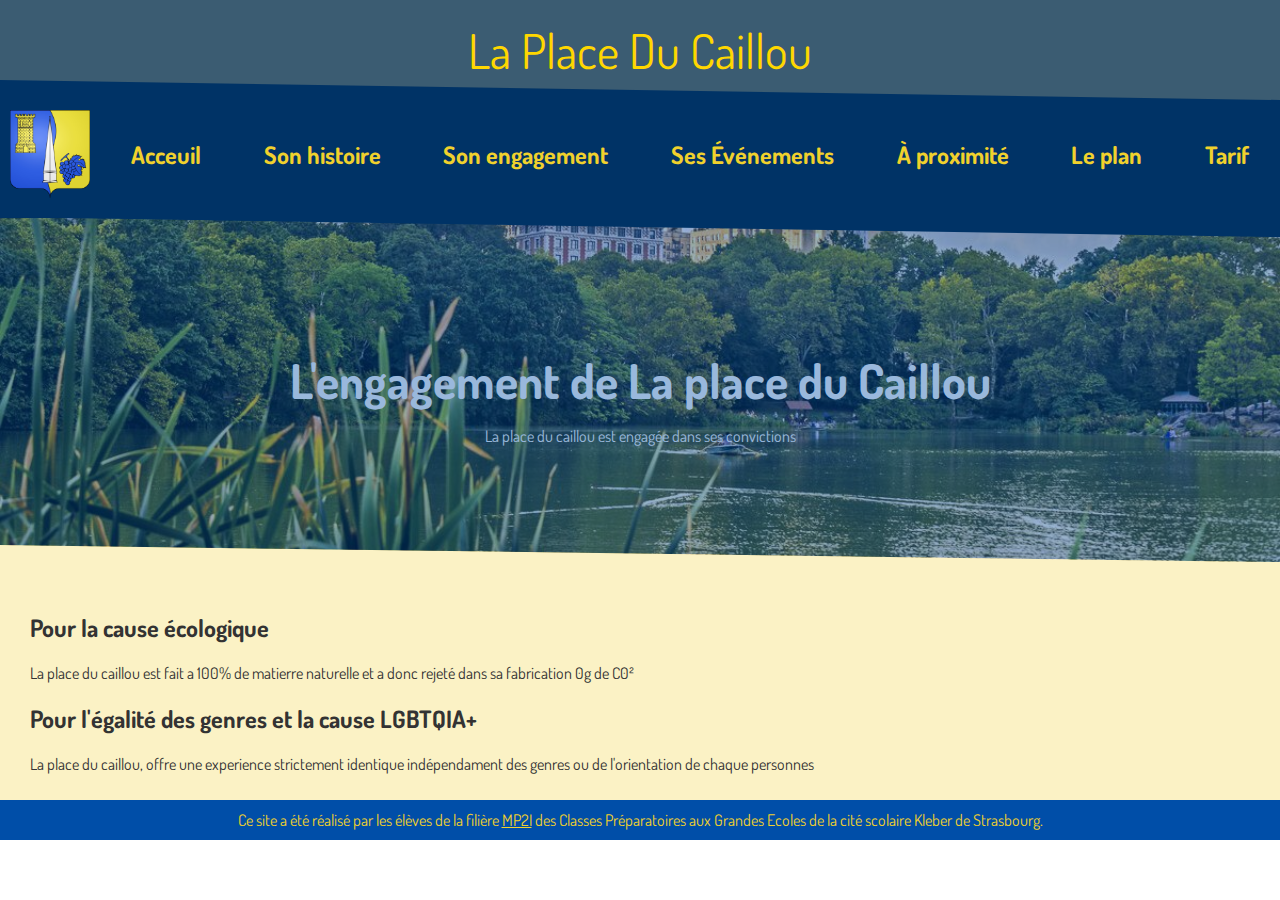
==== engagement.html @ 6af87863 "Init" ====
<!DOCTYPE html>
<html>
<head>
    <meta charset="UTF-8">
    <meta name="viewport" content="width=device-width, initial-scale=1.0">
    <title>La Place du Caillou</title>

    <link rel="preconnect" href="https://fonts.googleapis.com">
    <link rel="preconnect" href="https://fonts.gstatic.com" crossorigin>
    <link href="https://fonts.googleapis.com/css2?family=Dosis:wght@200..800&display=swap" rel="stylesheet">
    

    <link rel="stylesheet" href="styles.css">
</head>
<body>
    <!-- Added top banner with the title -->
    <div class="banner">
        La Place Du Caillou
    </div>

    <header>
        <div class="menu_nav">
            <!-- Header section with the blason image and navigation menu -->
            <a href="index.html"><img src="Blason_Saint-Christol-lès-Alès.png" alt="Blason de Saint-Christol-lès-Alès" class="header-blason"></a>
            <nav>
                <ul>
                    <!-- Adjusted padding and margin to create tighter spacing between items -->
                    <li><a href="index.html">Acceuil</a></li>
                    <li><a href="histoire.html">Son histoire</a></li>
                    <li><a href="engagement.html">Son engagement</a></li>
                    <li><a href="evenements.html">Ses Événements</a></li>
                    <li><a href="proximite.html">À proximité</a></li>
                    <li><a href="plan.html">Le plan</a></li>
                    <li><a href="tarif.html">Tarif</a></li>
                </ul>
            </nav>
        </div>
    </header>
    <main>
        <section class="hero">
            <h1>L'engagement de La place du Caillou</h1>
            <p>La place du caillou est engagée dans ses convictions</p>
        </section>
        <section class="text">
            <h2>Pour la cause écologique</h2>
            <p>La place du caillou est fait a 100% de matierre naturelle et a donc rejeté dans sa fabrication 0g de C0²</p>
            <h2>Pour l'égalité des genres et la cause LGBTQIA+</h2>
            <p>La place du caillou, offre une experience strictement identique indépendament des genres ou de l'orientation de chaque personnes</p>
        </section>
    </main>
    <footer>
        Ce site a été réalisé par les élèves de la filière <a href="https://www.youtube.com/watch?v=2qBlE2-WL60" target="_blank">MP2I</a> des Classes Préparatoires aux Grandes Ecoles de la cité scolaire Kleber de Strasbourg.
    </footer>
</body>
</html>
---- styles.css ----
body {
    font-family: "Dosis", sans-serif; /* Set the default font for the body to Arial */
    margin: 0; /* Remove default margin */
    padding: 0; /* Remove default padding */
    background-color: #fff; /* Light blue background color */
    color: #333; /* Dark gray text color for readability */
}

.menu_nav {
    margin-left: 10px;
    margin-right: 10px;
    display: flex; /* Use flexbox for horizontal layout */
    align-items: center; /* Center items vertically */
    justify-content: space-between; /* Space out elements */
    padding-top: 10px;
}

header {
    background-color: #003366;
}

header::after {
    content: "";
    display: flex;
    position: relative;
    z-index: 1;
    left: 0;
    bottom: -19px;
    width: 100%;
    height: 20px;
    background-color: #003366; /* Couleur du menu */
    clip-path: polygon(0 0, 100% 100%, 100% 0);
}

.header-logo {
    width: 100px; /* Adjust the logo size */
}

.banner {
    background-color: #3b5c72; /* Couleur pastel */
    color: #FFD700; /* Couleur du texte */
    text-align: center;
    padding: 20px 0;
    font-size: 48px;
    position: relative;
}

.banner::after {
    content: "";
    display: block;
    position: absolute;
    left: 0;
    bottom: 0px;
    width: 100%;
    height: 20px;
    background-color: #003366; /* Couleur du menu */
    clip-path: polygon(0 0, 0 100%, 100% 100%);
}



nav {
    flex-grow: 1; /* Allow navigation to grow and fill space */
    margin-left: 20px; /* Space between logo and nav */
}


nav ul {
    list-style: none; /* Remove bullet points from the list */
    padding: 0; /* Remove default padding */
    display: flex; /* Display list items in a flexible row */
    justify-content: space-around; /* Distribute space evenly around the list items */
}

nav ul li {
    font-size: 24px;
    display: inline; /* Display list items inline */
    margin-right: 20px; /* Space between each menu item */
}

nav ul li:last-child {
    margin-right: 0; /* Remove right margin for the last item */
}

nav a {
    text-decoration: none; /* Remove underline from links */
    color: #f0d12d; /* Yellow color for link text */
    font-weight: bold; /* Bold font for emphasis */
    padding: 8px 16px; /* Padding inside each link */
    transition: background-color 0.3s; /* Smooth transition for background color change on hover */
}

nav a:hover {
    background-color: #f0d12d; /* Change background color on hover */
    color: #004ea8; /* Change text color on hover */
}   

.hero {
    position: relative; /* Position relative for overlay */
    background-image: url('background.jpg'); /* Placeholder background image */
    background-size: cover; /* Cover the entire hero section */
    background-position: bottom; /* Center the background image */
    padding: 100px 20px; /* Padding for larger hero section */
    text-align: center; /* Center the text */
    color: #fff; /* White text color */
    clip-path: polygon(0 0, 100% 0, 100% 100%, 0 95%);
}

.hero::after {
    content: ""; /* Empty content for overlay */
    position: absolute; /* Position overlay */
    top: 0; /* Start at the top */
    left: 0; /* Start at the left */
    width: 100%; /* Full width */
    height: 100%; /* Full height */
    clip-path: polygon(0 0, 100% 0, 100% 100%, 0 95%);
    background-color: rgba(0, 78, 168, 0.4); /* Transparent blue overlay */
}


.hero h1 {
    position: relative; /* Position relative to be above overlay */
    font-size: 3em; /* Larger font size */
    margin-bottom: 10px; /* Space below the heading */
}

main {
    background-color: #f0cf2d46; /* White background for contrast */
}

.intro {
    padding:10px;
    display:flex;
}

.flash-info {
    display: flex; /* Flex layout */
    align-items: center; /* Center items vertically */
    background-color: #f0d12d; /* Yellow background */
    padding: 10px 20px; /* Padding inside the flash info */
    margin: 20px 0; /* Margin around the flash info box */
}

.flash-info-icon {
    margin-right: 10px; /* Space between icon and text */
}

footer {
    background-color: #004ea8; /* Footer background color */
    color: #f0d12d; /* Footer text color */
    text-align: center; /* Center the text */
    padding: 10px 0; /* Padding around the footer content */
    position: relative; /* Positioning for layout purposes */
    bottom: 0; /* Stick to the bottom of the page */
    width: 100%; /* Full width footer */
}
footer a {
    color: #f0d12d;  
}

.header-blason {
    width: 80px; /* Set the width of the blason image */
    display: block; /* Display as a block element */
    margin: auto; /* Center the image */
}

.pyramid-img {
    width: 100%; /* Full width of the parent container */
    max-width: 400px; /* Maximum width for the image */
    display: block; /* Display as a block element */
    margin: auto; /* Center the image */
}

.text{
    margin: 20px;
    padding: 10px;
    margin-bottom: 0;
}

.carte{
    display: flex;
    margin: auto;
}

/* Responsive design */
@media (max-width: 768px) {
    header {
        flex-direction: column; /* Stack elements vertically on smaller screens */
        align-items: flex-start; /* Align items to the start */
    }

    .hero {
        padding: 50px 10px; /* Reduce padding for smaller screens */
    }

    nav ul {
        flex-direction: column; /* Stack menu items vertically on smaller screens */
        align-items: flex-start; /* Align items to the start */
    }

    nav ul li {
        padding:10px
    }

    nav a {
        padding: 0px; /* Increase padding for touch targets */
        font-size: 1em; /* Adjust font size for readability */
        margin-bottom: 5px; /* Space between each menu item */
    }

    .flash-info {
        flex-direction: column; /* Stack content vertically */
        align-items: flex-start; /* Align content to start */
    }

    .flash-info-icon {
        margin-bottom: 10px; /* Space below icon */
    }

    .hero h1 {
        font-size: 2em; /* Adjust heading size for smaller screens */
    }

    .intro {
        padding: 10px; /* Reduce padding for smaller screens */
        display:block;
    }

    .carte{
        display: block;
    }

    .carte img{
        width: 100%;
    }
}
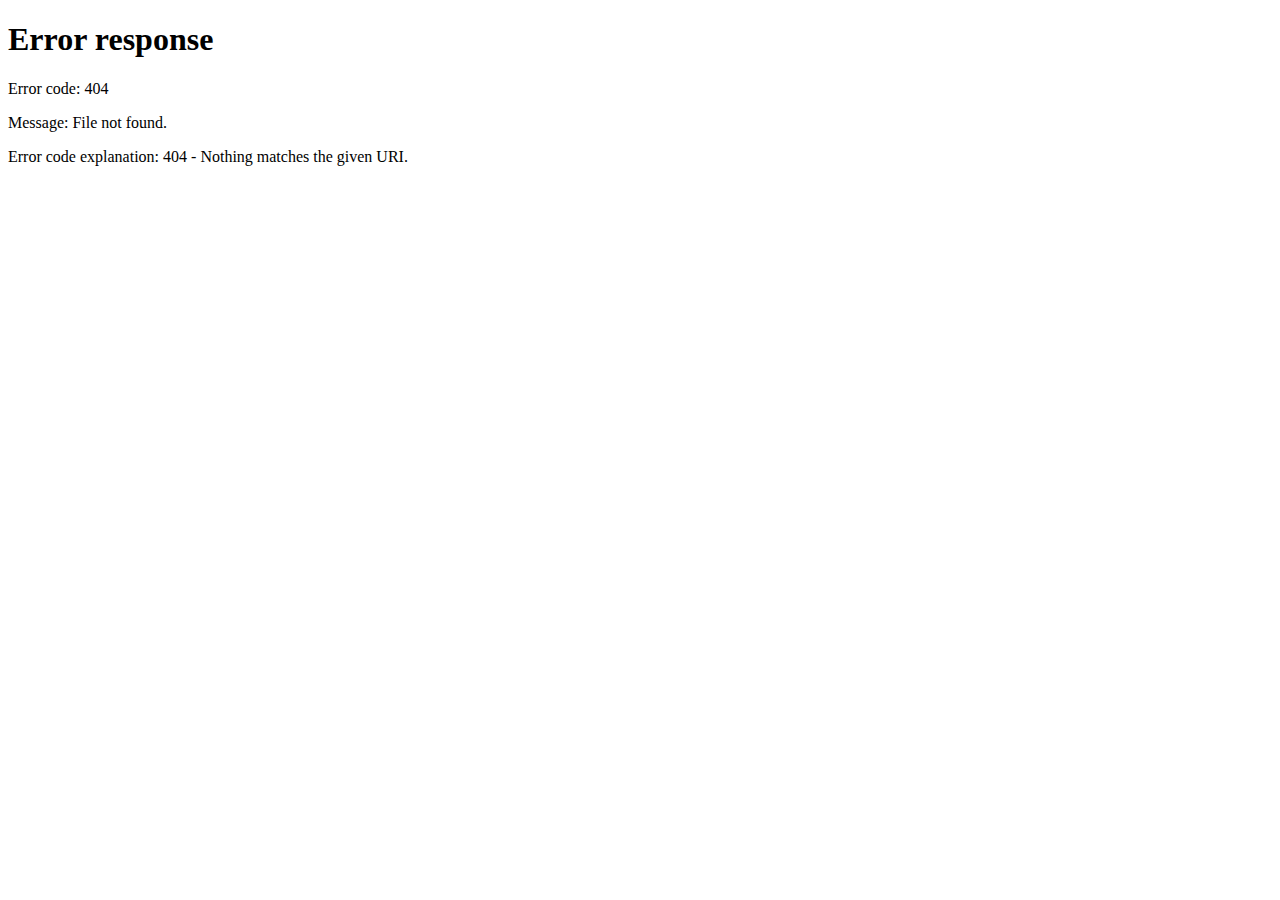
==== commit 47e6424a: "going back to html" ====
--- a/engagement.html
+++ b/engagement.html
@@ -1,35 +1,49 @@
 <!DOCTYPE html>
 <html>
-<head>
-    <meta charset="UTF-8">
-    <meta name="viewport" content="width=device-width, initial-scale=1.0">
-    <title>La Place du Caillou</title>
-
-    <link rel="preconnect" href="https://fonts.googleapis.com">
-    <link rel="preconnect" href="https://fonts.gstatic.com" crossorigin>
-    <link href="https://fonts.googleapis.com/css2?family=Dosis:wght@200..800&display=swap" rel="stylesheet">
+    <head>
+        <meta charset="UTF-8">
+        <meta name="viewport" content="width=device-width, initial-scale=1.0">
+        <meta name="description" content="Bienvenue à La Place du Caillou, un lieu unique pour des événements exceptionnels à Saint-Christol-lès-Alès.">
+        <meta name="keywords" content="La place du caillou, site officiel, place du caillou, Saint-Christol-lès-Alès, événements, visite, tourisme, caillou, place, activité">
+        <meta name="robots" content="index, follow">
     
-
-    <link rel="stylesheet" href="styles.css">
-</head>
+        <title>La Place du Caillou</title>
+        <link rel="icon" href="IMG/logo_v1.png" type="image/x-icon">
+    
+        <link rel="preconnect" href="https://fonts.googleapis.com">
+        <link rel="preconnect" href="https://fonts.gstatic.com" crossorigin>
+        <link href="https://fonts.googleapis.com/css2?family=Dosis:wght@200..800&display=swap" rel="stylesheet">
+        
+    
+        <link rel="stylesheet" href="styles.css">
+    
+        <script>
+            
+        if (window.location.pathname.endsWith('.html')) {
+            var newUrl = window.location.pathname.replace('.html', '');
+            window.location.replace(newUrl);
+        }
+        if (window.location.pathname.endsWith('index')) {
+            var newUrl = window.location.pathname.replace('index', '');
+            window.location.replace(newUrl);
+        }
+        </script>
+    </head>
 <body>
-    <!-- Added top banner with the title -->
-    <div class="banner">
-        La Place Du Caillou
-    </div>
-
     <header>
+        <div class="banner">
+            La Place Du Caillou
+        </div>
         <div class="menu_nav">
             <!-- Header section with the blason image and navigation menu -->
-            <a href="index.html"><img src="Blason_Saint-Christol-lès-Alès.png" alt="Blason de Saint-Christol-lès-Alès" class="header-blason"></a>
+            <a href="index.html"><img src="../IMG/logo_v1.png" alt="Logo LpdC" class="header-logo"></a>
             <nav>
                 <ul>
                     <!-- Adjusted padding and margin to create tighter spacing between items -->
-                    <li><a href="index.html">Acceuil</a></li>
+                    <li><a href="index.html">Accueil</a></li>
                     <li><a href="histoire.html">Son histoire</a></li>
                     <li><a href="engagement.html">Son engagement</a></li>
                     <li><a href="evenements.html">Ses Événements</a></li>
-                    <li><a href="proximite.html">À proximité</a></li>
                     <li><a href="plan.html">Le plan</a></li>
                     <li><a href="tarif.html">Tarif</a></li>
                 </ul>
@@ -38,18 +52,18 @@
     </header>
     <main>
         <section class="hero">
-            <h1>L'engagement de La place du Caillou</h1>
-            <p>La place du caillou est engagée dans ses convictions</p>
+            <h1>L'engagement de La Place du Caillou</h1>
+            <p>La Place du Caillou est engagée dans ses convictions.</p>
         </section>
         <section class="text">
             <h2>Pour la cause écologique</h2>
-            <p>La place du caillou est fait a 100% de matierre naturelle et a donc rejeté dans sa fabrication 0g de C0²</p>
+            <p>La Place du Caillou est faite à 100 % de matières naturelles et n'a donc rejeté aucun gramme de CO² lors de sa fabrication.</p>
             <h2>Pour l'égalité des genres et la cause LGBTQIA+</h2>
-            <p>La place du caillou, offre une experience strictement identique indépendament des genres ou de l'orientation de chaque personnes</p>
+            <p>La Place du Caillou offre une expérience strictement identique, indépendamment des genres ou de l'orientation de chaque personne.</p>
         </section>
     </main>
     <footer>
         Ce site a été réalisé par les élèves de la filière <a href="https://www.youtube.com/watch?v=2qBlE2-WL60" target="_blank">MP2I</a> des Classes Préparatoires aux Grandes Ecoles de la cité scolaire Kleber de Strasbourg.
     </footer>
 </body>
-</html>+</html>
--- a/styles.css
+++ b/styles.css
@@ -97,7 +97,7 @@
 
 .hero {
     position: relative; /* Position relative for overlay */
-    background-image: url('background.jpg'); /* Placeholder background image */
+    background-image: url('IMG/background.jpg'); /* Placeholder background image */
     background-size: cover; /* Cover the entire hero section */
     background-position: bottom; /* Center the background image */
     padding: 100px 20px; /* Padding for larger hero section */
@@ -164,6 +164,12 @@
     margin: auto; /* Center the image */
 }
 
+.header-logo {
+    width: 120px; /* Set the width of the blason image */
+    display: block; /* Display as a block element */
+    margin: auto; /* Center the image */
+}
+
 .pyramid-img {
     width: 100%; /* Full width of the parent container */
     max-width: 400px; /* Maximum width for the image */
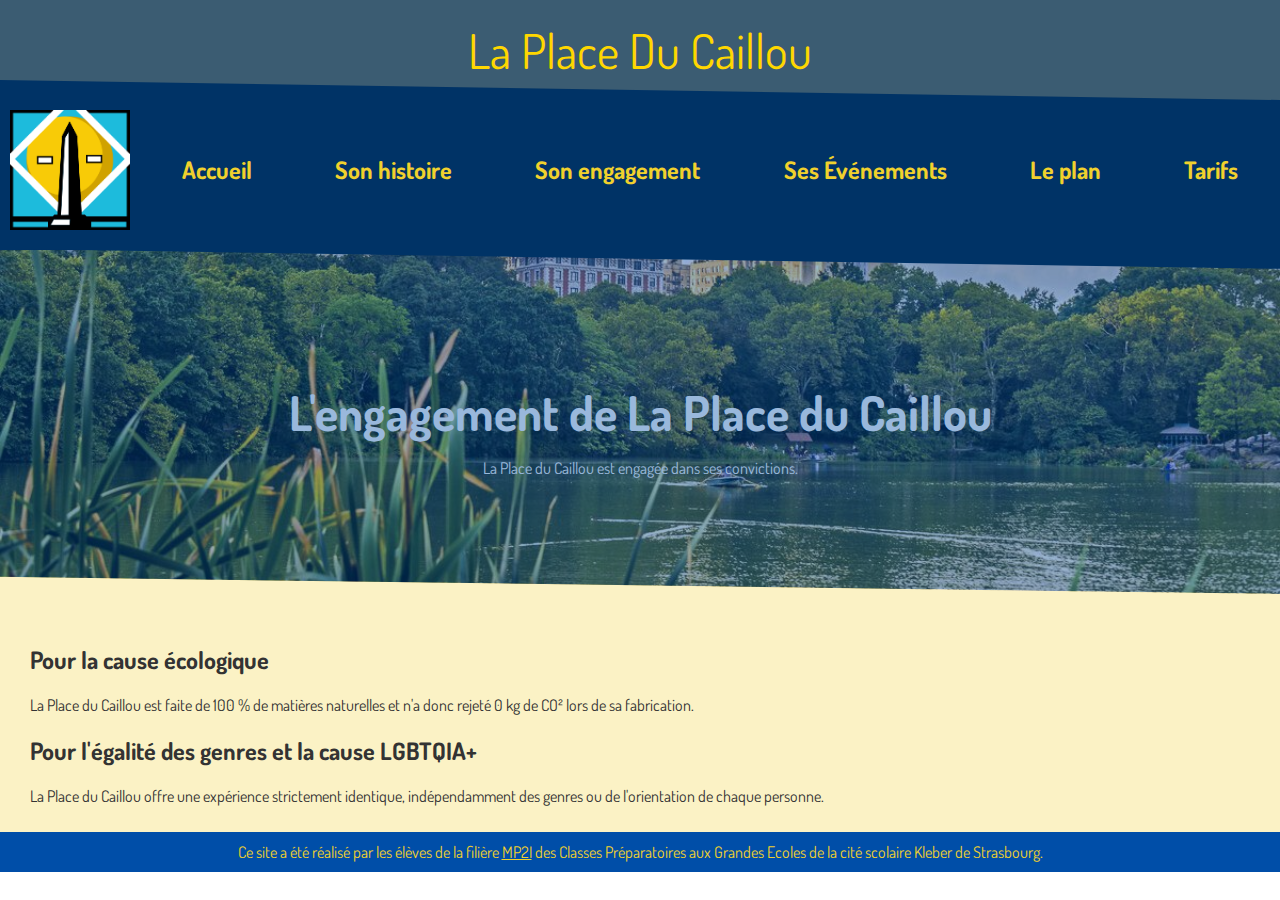
==== commit 74b80d41: "Fixing redirect URL" ====
--- a/engagement.html
+++ b/engagement.html
@@ -8,7 +8,7 @@
         <meta name="robots" content="index, follow">
     
         <title>La Place du Caillou</title>
-        <link rel="icon" href="IMG/logo_v1.png" type="image/x-icon">
+        <link rel="icon" href="IMG/logo_v1.ico" type="image/x-icon">
     
         <link rel="preconnect" href="https://fonts.googleapis.com">
         <link rel="preconnect" href="https://fonts.gstatic.com" crossorigin>
@@ -17,17 +17,7 @@
     
         <link rel="stylesheet" href="styles.css">
     
-        <script>
-            
-        if (window.location.pathname.endsWith('.html')) {
-            var newUrl = window.location.pathname.replace('.html', '');
-            window.location.replace(newUrl);
-        }
-        if (window.location.pathname.endsWith('index')) {
-            var newUrl = window.location.pathname.replace('index', '');
-            window.location.replace(newUrl);
-        }
-        </script>
+        <script src="main.js"></script>
     </head>
 <body>
     <header>
@@ -36,7 +26,7 @@
         </div>
         <div class="menu_nav">
             <!-- Header section with the blason image and navigation menu -->
-            <a href="index.html"><img src="../IMG/logo_v1.png" alt="Logo LpdC" class="header-logo"></a>
+            <a href="index.html"><img src="IMG/logo_v1.png" alt="Logo LpdC" class="header-logo"></a>
             <nav>
                 <ul>
                     <!-- Adjusted padding and margin to create tighter spacing between items -->
@@ -45,7 +35,7 @@
                     <li><a href="engagement.html">Son engagement</a></li>
                     <li><a href="evenements.html">Ses Événements</a></li>
                     <li><a href="plan.html">Le plan</a></li>
-                    <li><a href="tarif.html">Tarif</a></li>
+                    <li><a href="tarifs.html">Tarifs</a></li>
                 </ul>
             </nav>
         </div>
@@ -57,13 +47,13 @@
         </section>
         <section class="text">
             <h2>Pour la cause écologique</h2>
-            <p>La Place du Caillou est faite à 100 % de matières naturelles et n'a donc rejeté aucun gramme de CO² lors de sa fabrication.</p>
+            <p>La Place du Caillou est faite de 100 % de matières naturelles et n'a donc rejeté 0 kg de CO² lors de sa fabrication.</p>
             <h2>Pour l'égalité des genres et la cause LGBTQIA+</h2>
             <p>La Place du Caillou offre une expérience strictement identique, indépendamment des genres ou de l'orientation de chaque personne.</p>
         </section>
     </main>
     <footer>
-        Ce site a été réalisé par les élèves de la filière <a href="https://www.youtube.com/watch?v=2qBlE2-WL60" target="_blank">MP2I</a> des Classes Préparatoires aux Grandes Ecoles de la cité scolaire Kleber de Strasbourg.
+        Ce site a été réalisé par les élèves de la filière <a href="IMG/HATSUNEMIKU.gif" target="_blank">MP2I</a> des Classes Préparatoires aux Grandes Ecoles de la cité scolaire Kleber de Strasbourg.
     </footer>
 </body>
 </html>
